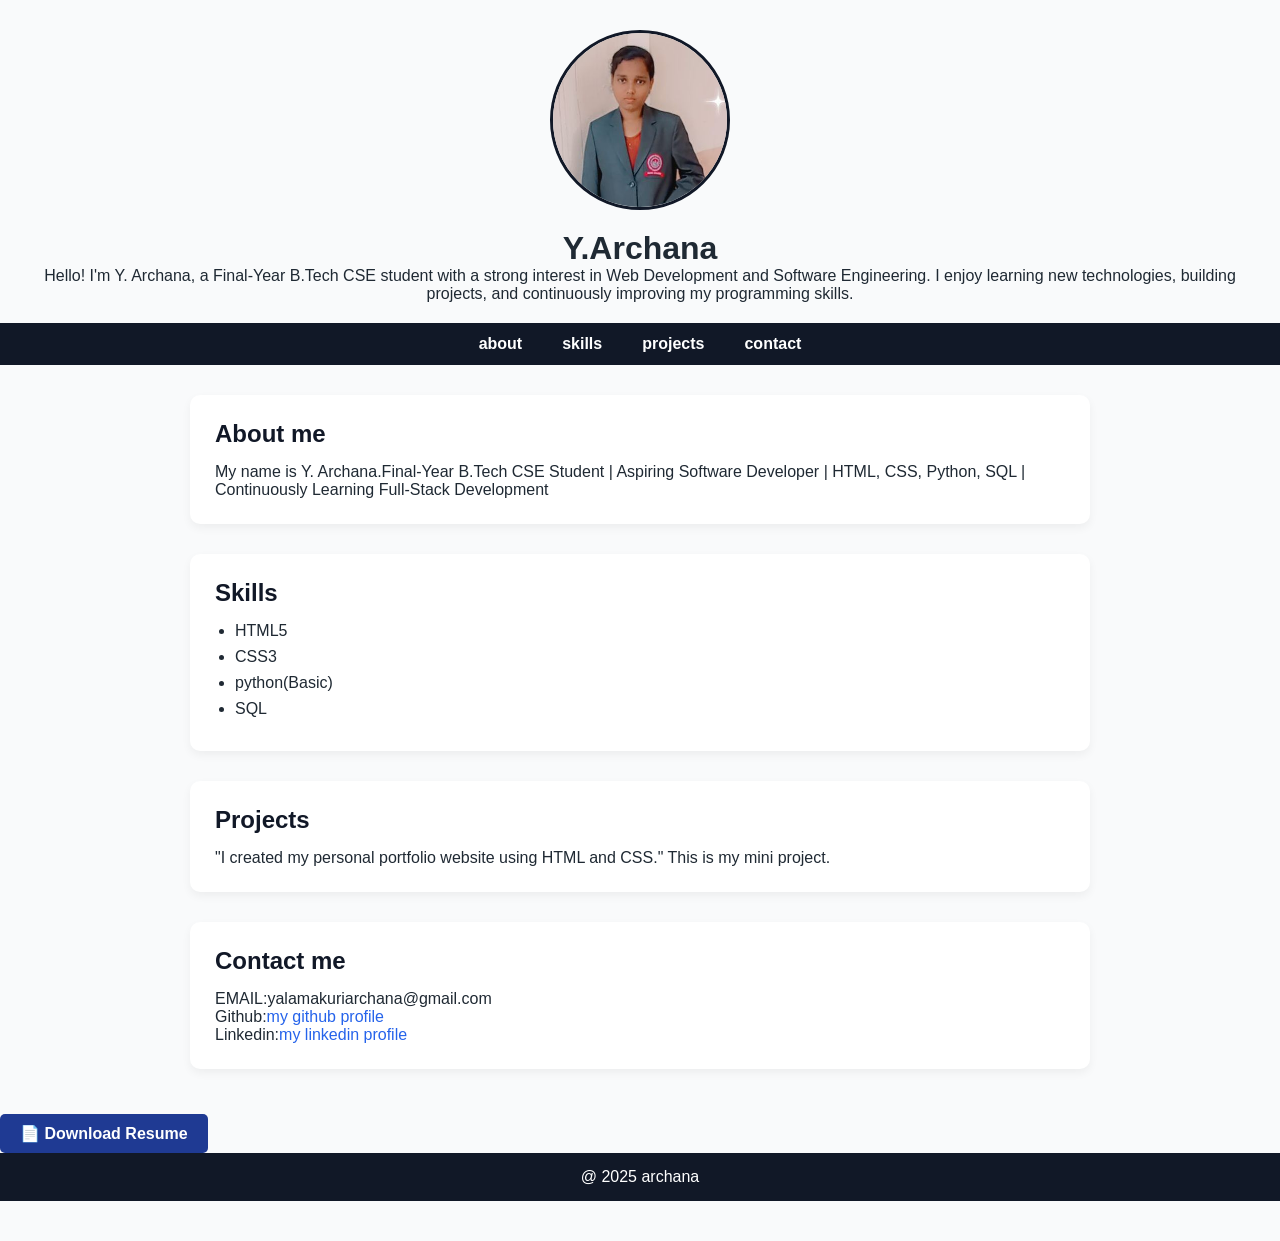
==== index.html @ 0c1a6791 "Add files via upload" ====
<!doctype html>
<html>
<head>
<title>Personal Portfolio Website</title>
<link rel="stylesheet" href="style.css">
</head>
<body>
<main>
<div class="circle-img">
<img src="arch.jpg" alt="archana" width="300" >
</div>
<header>
<h1>Y.Archana</h1>
<p>Hello! I'm Y. Archana, a Final-Year B.Tech CSE student with a strong interest in Web Development and Software Engineering. I enjoy learning new technologies, building projects, and continuously improving my programming skills.</p>
</header>
<nav>
<ul>
<li><a href="about.html" target="_blank">about</a></li>
<li><a href="skills.html" target="_blank" >skills</a></li>
<li><a href="projects.html" target="_blank" >projects</a></li>
<li><a href="contact.html" target="_blank">contact</a></li>
</ul>
</nav>
<section id="about">
<h1>About me</h1>
<p>My name is Y. Archana.Final-Year B.Tech CSE Student | Aspiring Software Developer | HTML, CSS, Python, SQL | Continuously Learning Full-Stack Development</p>
</section>
<section id="skills">
<h1>Skills</h1>
<ul>
<li>HTML5</li>
<li>CSS3</li>
<li>python(Basic)</li>
 <li>SQL</li>
</ul>
</section>
<section id="projects">
<h1>Projects</h1>
<p>"I created my personal portfolio website using HTML and CSS."
This is my mini project. </p>
</section>
<section id="contact">
<h1>Contact me</h1>
<p>EMAIL:yalamakuriarchana@gmail.com</p>
<p>Github:<a href="https://github.com/yalamakuriarchana" target="_blank">my github profile</a></p>
<p>Linkedin:<a href="https://www.linkedin.com/in/yalamakuri-archana-8a7208350" target="_blank">my linkedin profile</a>
</p>
</section>
</main>
<a href="resume.pdf" download class="resume-btn">
    📄 Download Resume
</a>
<footer>
<p>@ 2025 archana</p>
</footer>
</body>
</html>
---- style.css ----
* {
    margin: 0;
    padding: 0;
    box-sizing: border-box;
    font-family:Arial, sans-serif;
}
body {
    background-color:#f9fafb;
    color: #1f2933;
}
.circle-img {
    display: flex;
	justify-content: center;
    margin-top: 30px;
}

.circle-img img {
    width: 180px;
    height: 180px;
    border-radius: 50%;
	object-fit: cover;
	border:solid #111827;
    
}
header {
    text-align: center;
	padding:20px;
}
nav {
    background-color: #111827;
}
nav ul {
    list-style: none;
    display: flex;
    justify-content: center;
    padding: 12px;
}
nav ul li {
    margin: 0 20px;
}


nav ul li a {
    color: white;
    text-decoration: none;
    font-weight: 600;
}

nav ul li a:hover {
    text-decoration: underline;
	color:orange;
}

section {
    background-color: white;
    margin: 30px auto;
    padding: 25px;
    max-width: 900px;
    border-radius: 10px;
    box-shadow: 0 4px 10px rgba(0,0,0,0.05);
}

section h1 {
    margin-bottom: 15px;
    color: #111827;
}

#skills ul {
    margin-left: 20px;
}

#skills li {
    margin-bottom: 8px;
}
#contact a {
    color: #2563eb;
    text-decoration: none;
    font-weight: 500;
}

#contact a:hover {
    text-decoration: underline;
}

.resume-btn{
    display:inline-block;
    margin-top:15px;
    padding:10px 20px;
    background:#1f3a93;
    color:white;
    text-decoration:none;
    border-radius:5px;
    font-weight:bold;
}

.resume-btn:hover{
    background:#3457d5;
    text-align:center;
}

footer {
    background-color: #111827;
    color: white;
    text-align: center;
    padding: 15px;
    margin-bottom: 40px;
}
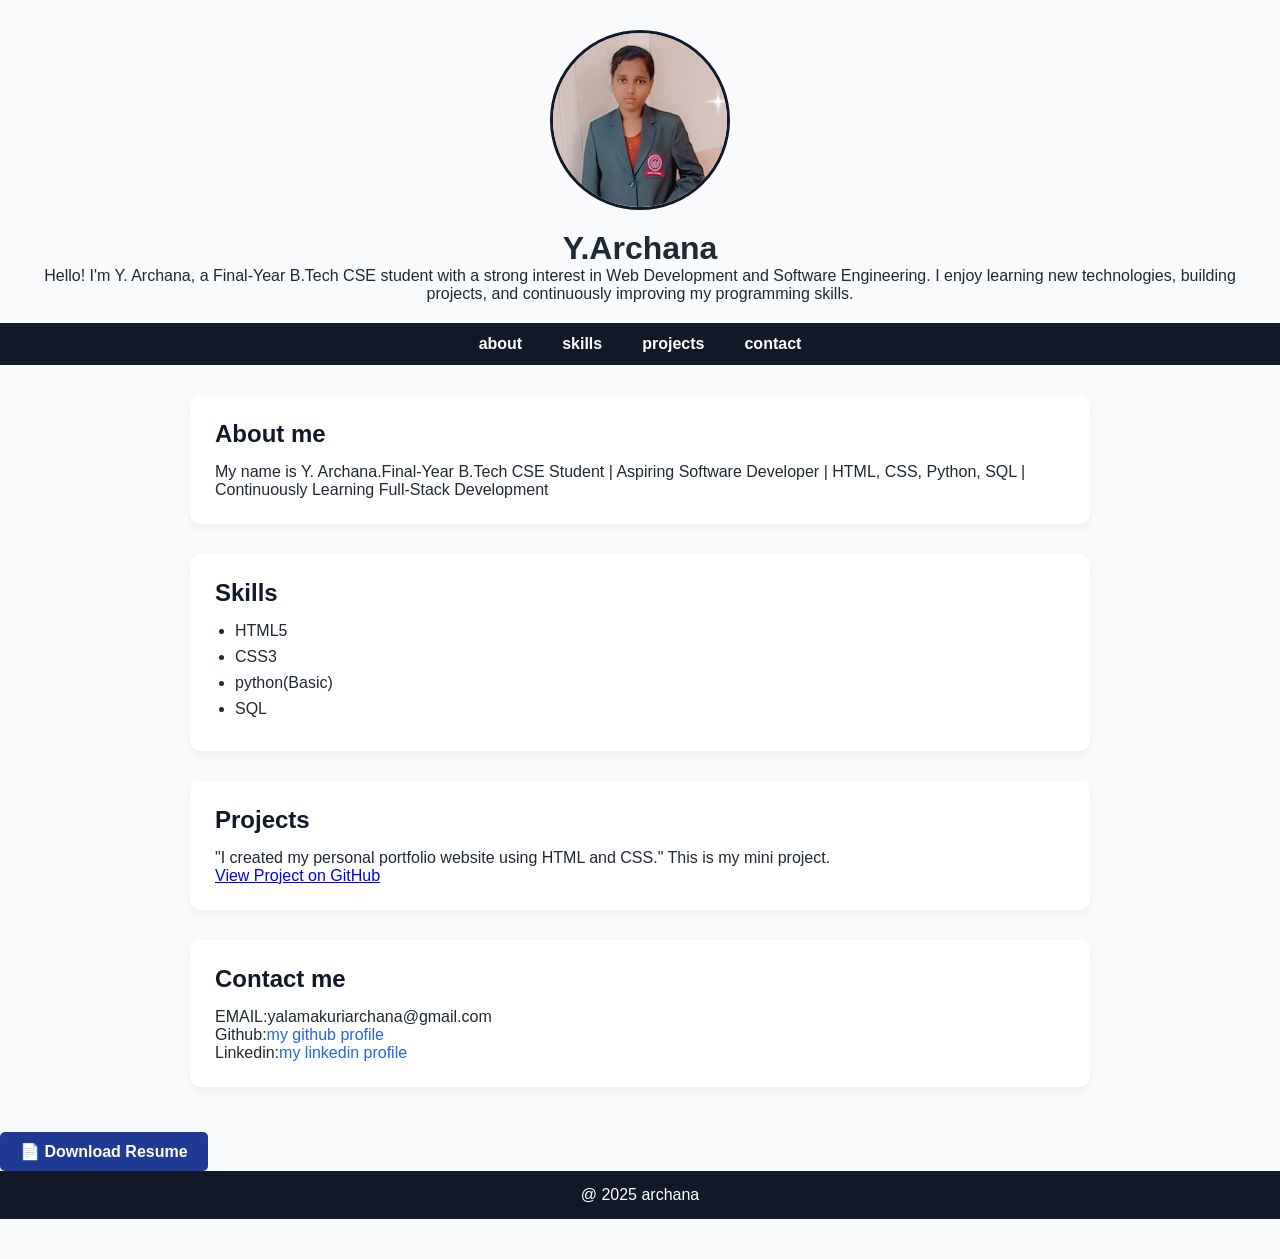
==== commit 642e5735: "Update index.html" ====
--- a/index.html
+++ b/index.html
@@ -38,6 +38,9 @@
 <h1>Projects</h1>
 <p>"I created my personal portfolio website using HTML and CSS."
 This is my mini project. </p>
+<p><a href="https://github.com/yalamakuriarchana/customerregistry" target="_blank">
+    View Project on GitHub
+</a></p>
 </section>
 <section id="contact">
 <h1>Contact me</h1>
@@ -54,4 +57,4 @@
 <p>@ 2025 archana</p>
 </footer>
 </body>
-</html>+</html>
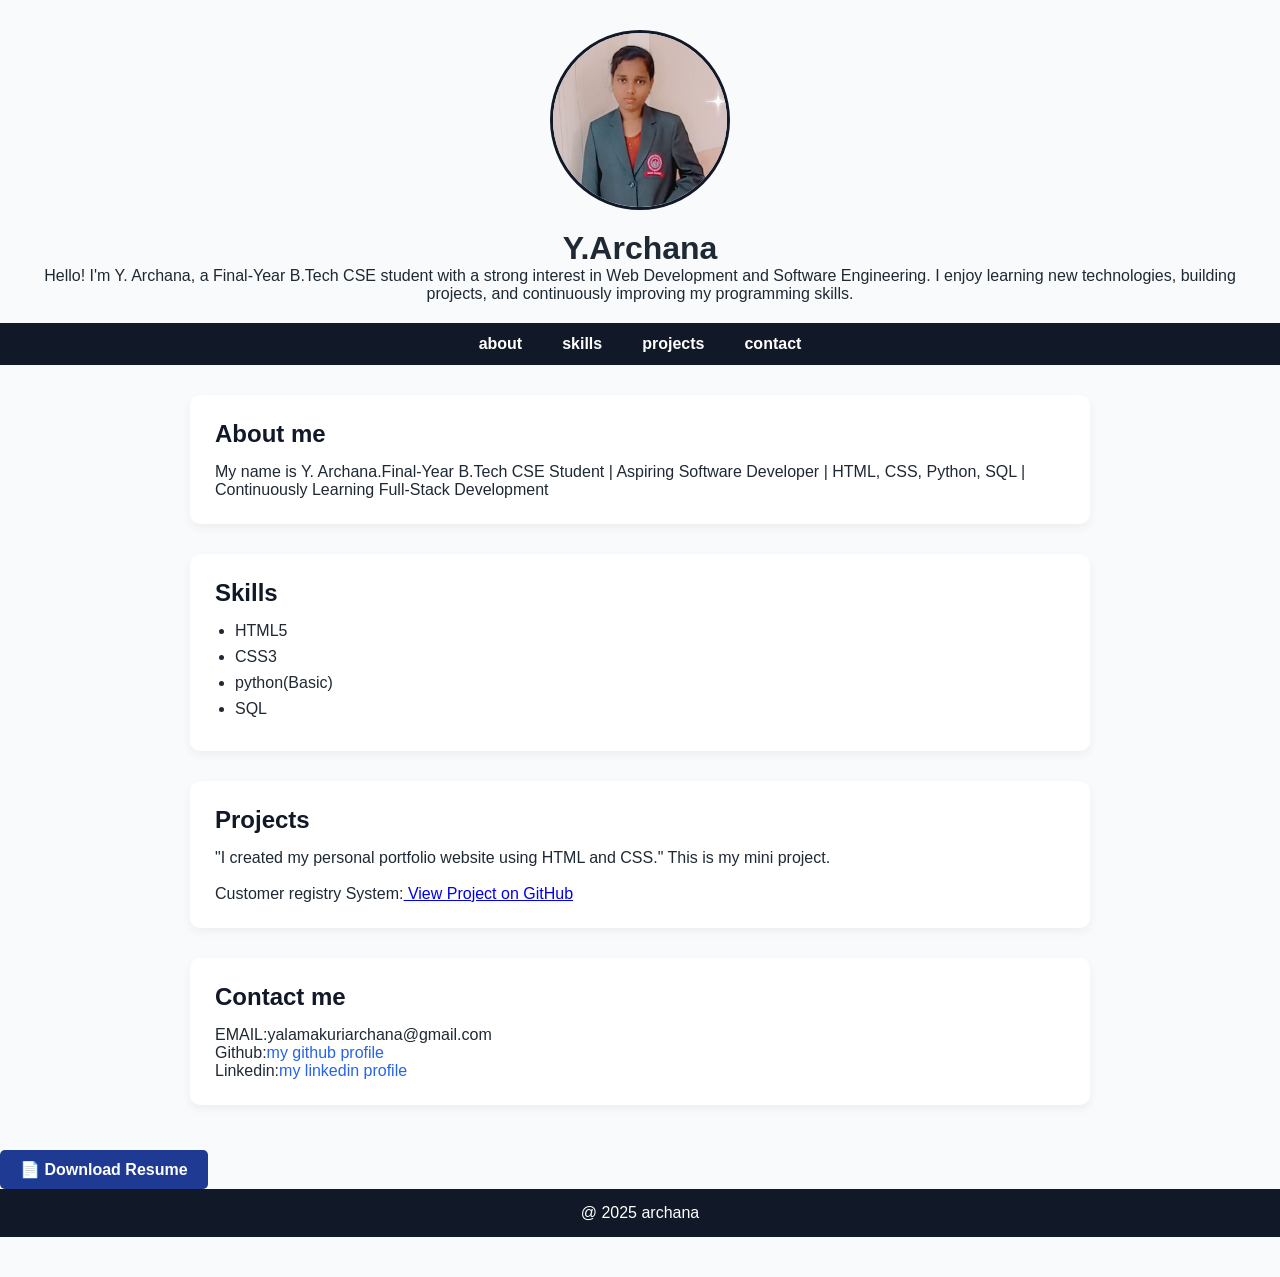
==== commit 26968641: "Update index.html" ====
--- a/index.html
+++ b/index.html
@@ -37,8 +37,8 @@
 <section id="projects">
 <h1>Projects</h1>
 <p>"I created my personal portfolio website using HTML and CSS."
-This is my mini project. </p>
-<p><a href="https://github.com/yalamakuriarchana/customerregistry" target="_blank">
+This is my mini project. </p><br>
+<p>Customer registry System:<a href="https://github.com/yalamakuriarchana/customerregistry" target="_blank">
     View Project on GitHub
 </a></p>
 </section>
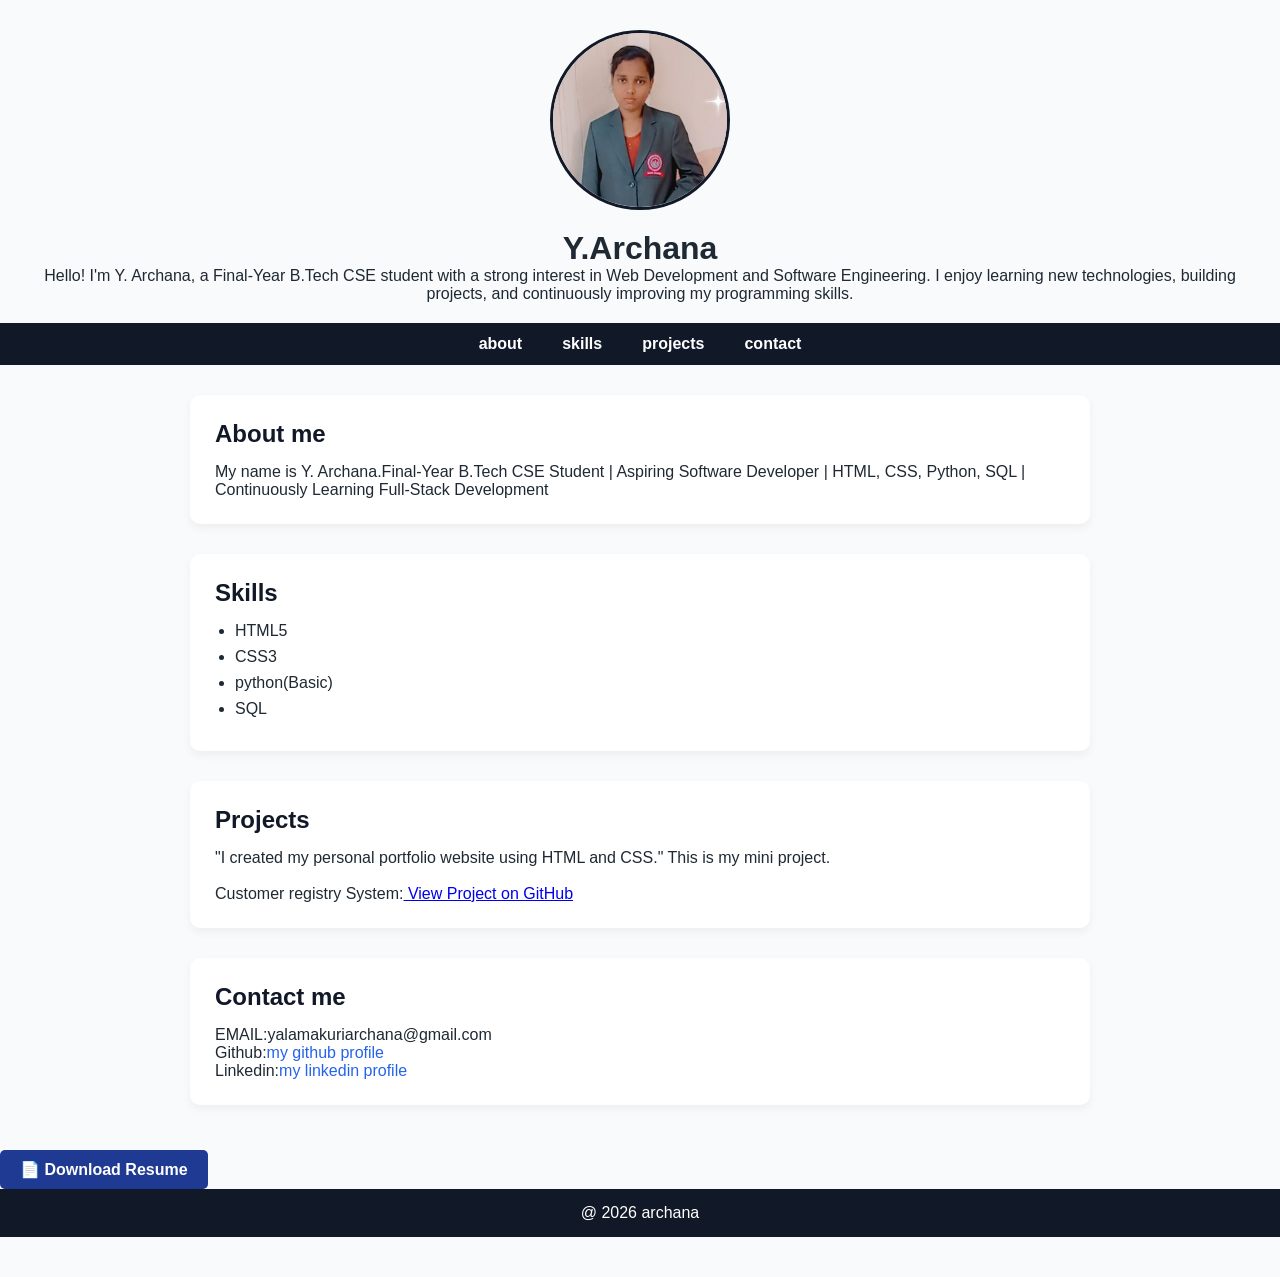
==== commit 70af5ea0: "Update index.html" ====
--- a/index.html
+++ b/index.html
@@ -54,7 +54,7 @@
     📄 Download Resume
 </a>
 <footer>
-<p>@ 2025 archana</p>
+<p>@ 2026 archana</p>
 </footer>
 </body>
 </html>
